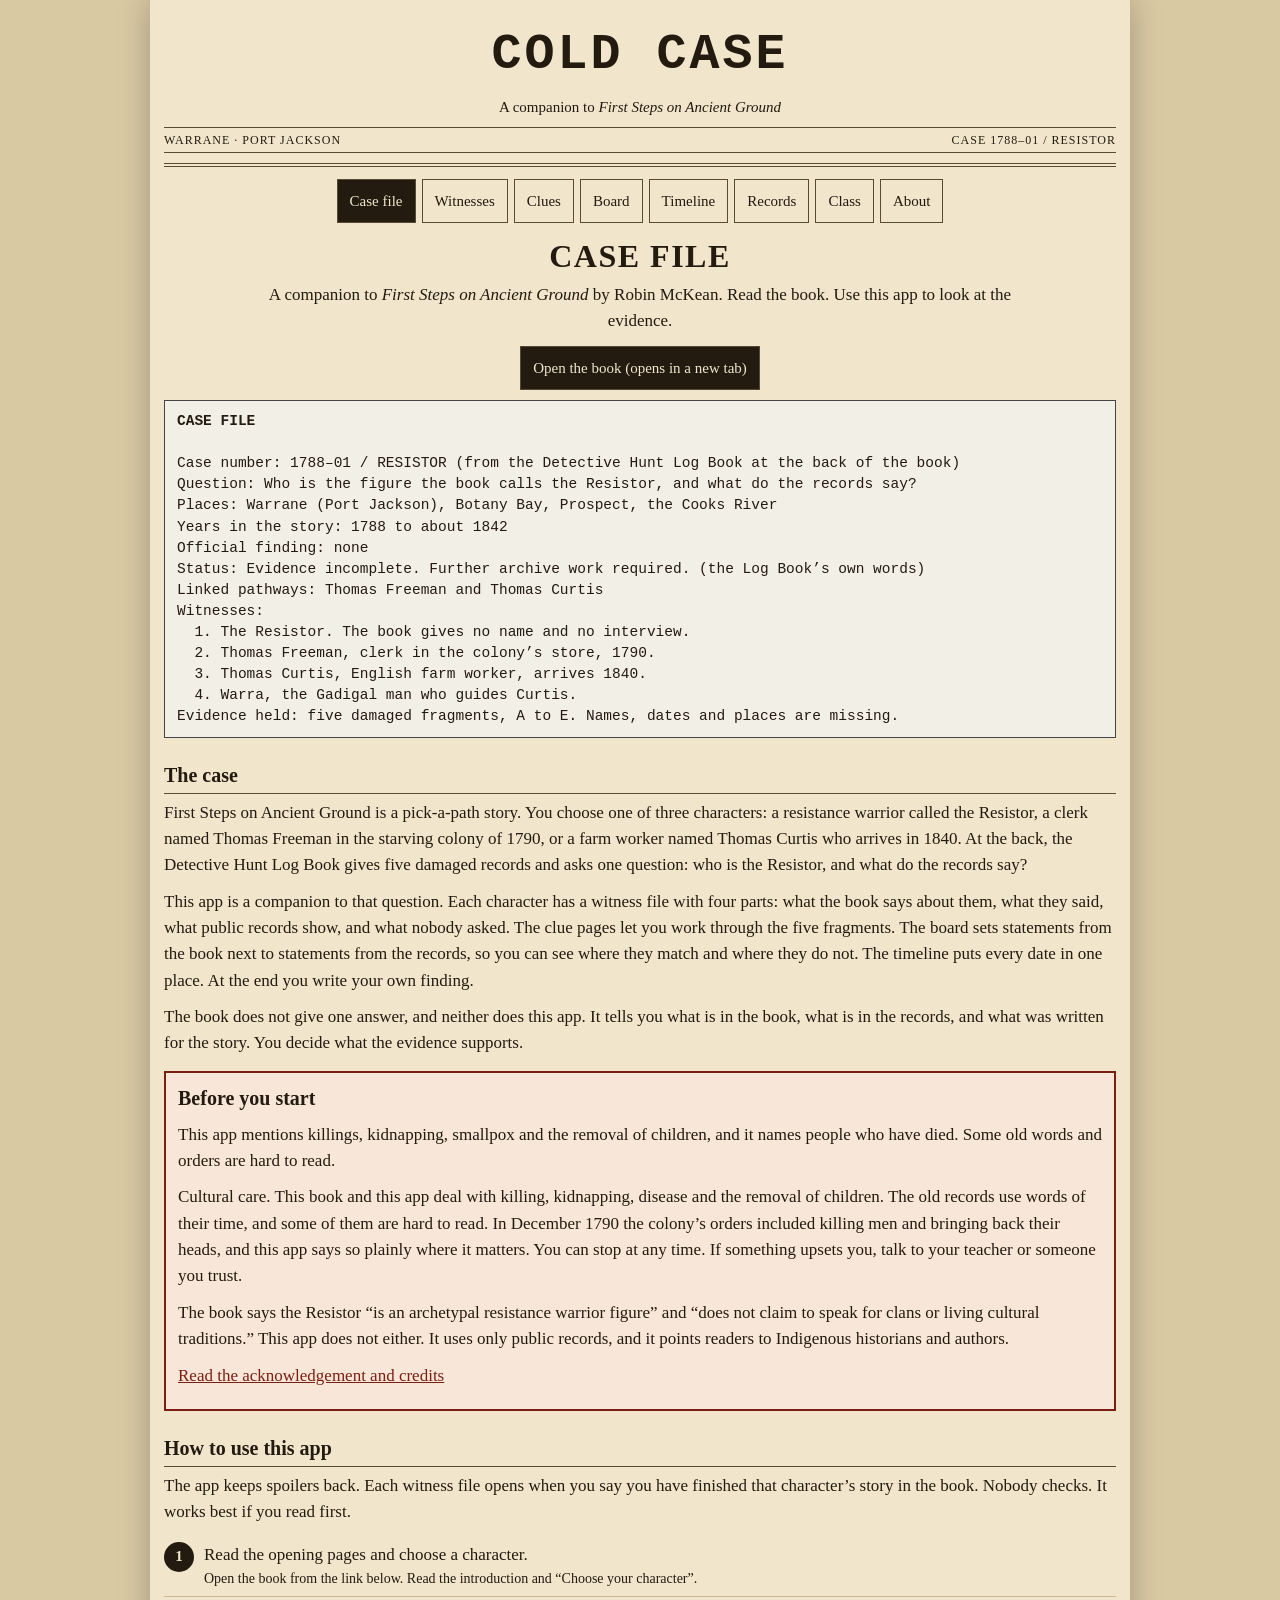
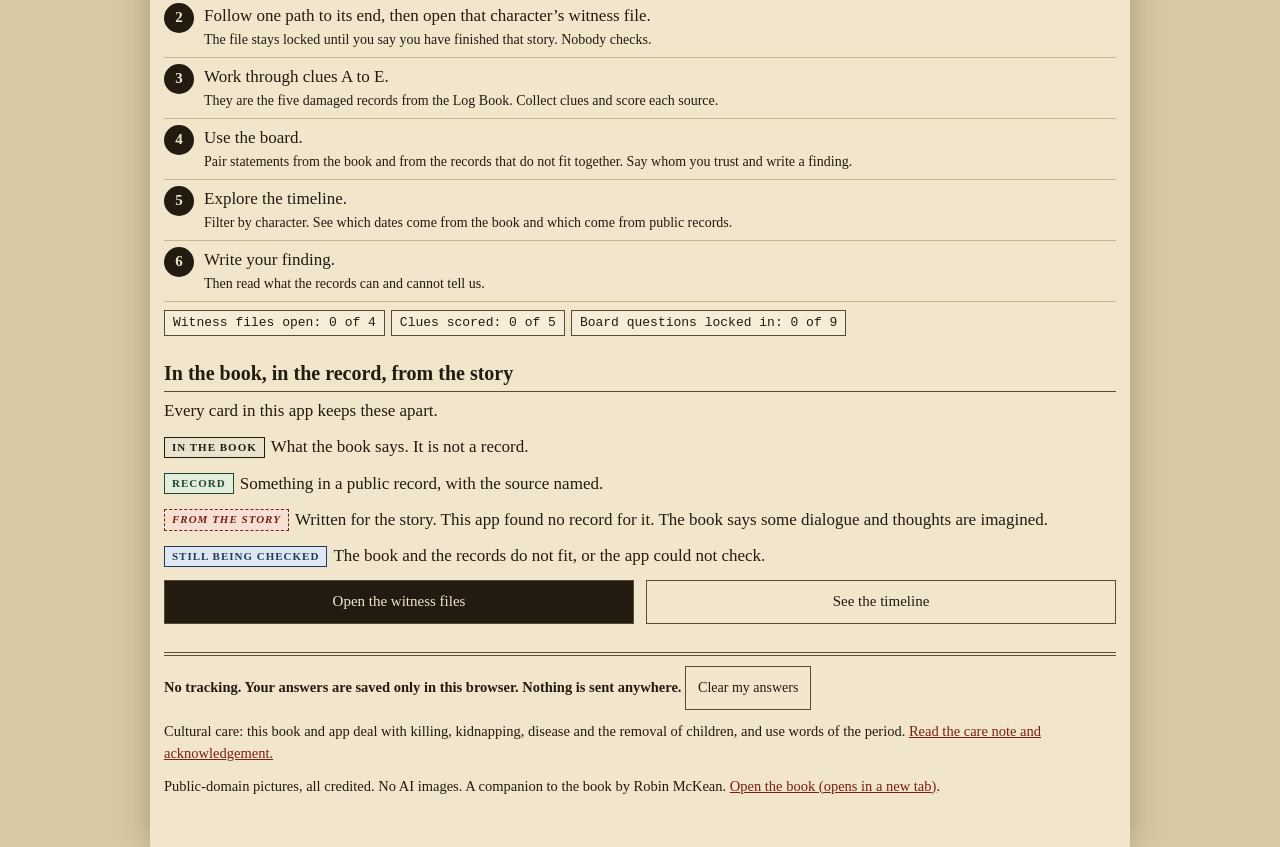
==== index.html @ 59bf0e99 "Cold Case companion app for First Steps on Ancient Ground" ====
<!doctype html>
<html lang="en-AU"><head><meta charset="utf-8">
<meta name="viewport" content="width=device-width,initial-scale=1">
<title>Cold Case · First Steps on Ancient Ground</title>
<meta name="description" content="A companion to First Steps on Ancient Ground: witness files, the Log Book clues, a board that sets the book beside public records, an interactive timeline and class questions.">
<meta name="theme-color" content="#231a10">
<link rel="icon" href="data:image/svg+xml,%3Csvg xmlns='http://www.w3.org/2000/svg' viewBox='0 0 32 32'%3E%3Crect width='32' height='32' fill='%23231a10'/%3E%3Cpath d='M6 24 L16 8 L26 24' stroke='%23f1e6cc' stroke-width='3' fill='none'/%3E%3C/svg%3E">
<link rel="stylesheet" href="styles.css">
</head><body>
<a class="skip" href="#main">Skip to the main content</a>
<div class="sheet">
<header>
 <div class="mast">Cold Case</div>
 <div class="sub">A companion to <em>First Steps on Ancient Ground</em></div>
 <div class="dateline"><span>Warrane · Port Jackson</span><span>Case 1788–01 / Resistor</span></div>
</header>
<nav id="nav" aria-label="Sections"></nav>
<main id="main" tabindex="-1"></main>
<footer id="foot"></footer>
</div>
<div id="print" aria-hidden="true"></div>
<noscript><p style="padding:16px;font-family:Georgia,serif">This app needs JavaScript. Nothing is sent anywhere.</p></noscript>
<script src="data1.js"></script>
<script src="data2.js"></script>
<script src="data3.js"></script>
<script src="app.js"></script>
</body></html>
---- styles.css ----
:root{--paper:#f1e6cc;--ink:#231a10;--rule:#5b4a33;--red:#7a1f12;--box:#f2efe6;--soft:#efe2c4;--green:#1f4a2c;--blue:#1d3b5c}
*{box-sizing:border-box}
html{-webkit-text-size-adjust:100%}
body{margin:0;background:#d9c9a3;color:var(--ink);font-family:Georgia,"Times New Roman",serif;font-size:17px;line-height:1.55}
.skip{position:absolute;left:-999px;top:0;background:var(--ink);color:var(--paper);padding:10px 14px;z-index:10}
.skip:focus{left:8px;top:8px}
.sheet{max-width:980px;margin:0 auto;background:var(--paper);padding:14px 14px 40px;min-height:100vh;box-shadow:0 0 30px rgba(0,0,0,.25)}
header{text-align:center;border-bottom:4px double var(--rule);padding-bottom:10px}
.mast{font-family:"Courier New",Courier,monospace;font-weight:bold;font-size:clamp(28px,8vw,50px);letter-spacing:3px;margin:2px 0;text-transform:uppercase}
.sub{font-size:15px}
.dateline{display:flex;justify-content:space-between;gap:8px;font-size:12px;text-transform:uppercase;letter-spacing:1px;border-top:1px solid var(--rule);border-bottom:1px solid var(--rule);padding:3px 0;margin-top:8px}
nav{display:flex;flex-wrap:wrap;gap:6px;margin:12px 0;justify-content:center}
nav a,.btn{display:inline-flex;align-items:center;justify-content:center;font:inherit;font-size:15px;padding:8px 12px;min-height:44px;background:var(--paper);color:var(--ink);border:1px solid var(--rule);cursor:pointer;text-decoration:none;text-align:center}
nav a[aria-current="page"]{background:var(--ink);color:var(--paper)}
.btn.dark{background:var(--ink);color:var(--paper)}
.btn.small{min-height:44px;font-size:14px}
.btn[disabled]{opacity:.55;cursor:not-allowed}
:focus-visible{outline:3px solid var(--red);outline-offset:2px}
main:focus{outline:none}
h1{font-size:clamp(22px,6vw,32px);letter-spacing:1.5px;text-transform:uppercase;text-align:center;margin:14px 0 6px;line-height:1.2}
h1:focus{outline:none}
h2{font-size:20px;margin:22px 0 6px;border-bottom:1px solid var(--rule);padding-bottom:2px}
h3{font-size:17px;margin:14px 0 4px}
p{margin:0 0 10px}
.lead{text-align:center;max-width:46em;margin:0 auto 12px}
.typed{font-family:"Courier New",Courier,monospace;background:var(--box);border:1.5px solid #444;padding:10px 12px;font-size:14.5px;white-space:pre-wrap;margin:10px 0;line-height:1.45;overflow-wrap:anywhere}
.typed b{display:block}
.tag{font-family:"Courier New",Courier,monospace;font-weight:bold;font-size:14px;margin:16px 0 4px;color:var(--red)}
.entry{margin:0 0 6px}
.badge{display:inline-block;font-size:11px;font-weight:bold;letter-spacing:1px;text-transform:uppercase;padding:1px 7px;margin:0 6px 2px 0;border:1.5px solid;vertical-align:middle}
.b-real{color:var(--green);border-color:var(--green);background:#e4eddc}
.b-made{color:var(--red);border:1.5px dashed var(--red);background:#f6e0d6;font-style:italic}
.b-family{color:#5a4310;border:1.5px dotted #5a4310;background:#f2e6bd}
.b-check{color:var(--blue);border-color:var(--blue);background:#dfe8f2}
.panel{border:1px solid var(--rule);padding:10px 12px;margin:12px 0;background:#f6edd8}
.panel.real{border-left:6px solid var(--green)}
.panel.made{border-left:6px dashed var(--red)}
.panel.family{border-left:6px dotted #5a4310}
.panel.check{border-left:6px solid var(--blue)}
.panel h3{margin-top:0}
.panel ul{margin:0;padding-left:20px}
.panel li{margin-bottom:6px}
.note{font-size:15px;border:1px dashed var(--rule);padding:8px 10px;margin:12px 0}
.care{border:2px solid var(--red);background:#f8e7d8;padding:10px 12px;margin:14px 0}
.care h2{margin-top:0;border:0}
.wtabs{display:flex;gap:6px;justify-content:center;flex-wrap:wrap;margin:10px 0}
.wtabs a{flex:1 1 140px}
.lockmark{font-size:12px;text-transform:uppercase;letter-spacing:1px;margin-left:6px}
.grid{display:grid;gap:12px;grid-template-columns:1fr}
@media(min-width:640px){.grid.c2{grid-template-columns:1fr 1fr}.grid.c3{grid-template-columns:1fr 1fr 1fr}.grid.c4{grid-template-columns:repeat(4,1fr)}}
.cloth{background:#5e2b1d;border:6px solid #3a1a10;padding:12px;margin:12px 0;color:#f6ead5}
.cloth h2{color:#f6ead5;border-color:#d9c9a3}
.cloth .grid{gap:10px}
.obj{display:flex;gap:12px;align-items:center;background:#f1e6cc;color:var(--ink);border:2px solid var(--ink);padding:10px;text-decoration:none;min-height:72px}
.obj svg{flex:0 0 64px;width:64px;height:64px}
.obj b{display:block;font-size:17px}
.obj span{font-size:14px}
.stage{background:#fffaf0;border:1px solid var(--rule);padding:10px 12px;margin:10px 0}
.sc{display:block;width:100%;text-align:left;font:inherit;background:#fffaf0;color:var(--ink);border:2px solid var(--rule);padding:10px 12px;margin:8px 0;cursor:pointer;min-height:44px}
.sc[aria-pressed="true"]{border-color:var(--red);background:#f6e0d6;box-shadow:inset 6px 0 0 var(--red)}
.sc[disabled]{cursor:default;opacity:1}
.sc .who{font-family:"Courier New",monospace;font-weight:bold;font-size:13px;color:var(--red);display:block;text-transform:uppercase}
.sc .t{display:block;font-size:16px}
.sc .mark{float:right;font-family:"Courier New",monospace;font-size:12px;font-weight:bold}
fieldset{border:1px solid var(--rule);margin:12px 0;padding:8px 12px;background:#f6edd8}
legend{font-weight:bold;padding:0 6px}
label{display:block;font-size:15px;margin:8px 0 2px}
input[type=text],textarea{width:100%;font:inherit;font-size:16px;padding:8px;border:1px solid var(--rule);background:#fffaf0;color:var(--ink)}
textarea{min-height:100px}
.opts{display:flex;flex-wrap:wrap;gap:4px 16px}
.opts label{display:inline-flex;align-items:center;gap:8px;margin:0;min-height:44px}
input[type=radio],input[type=checkbox]{width:22px;height:22px;accent-color:var(--red);flex:0 0 22px}
.locked-note{font-family:"Courier New",monospace;font-size:14px;background:#dfe8d6;border:1.5px solid var(--green);padding:6px 10px;margin:8px 0}
.reveal{border:2px solid var(--ink);background:#fffaf0;padding:10px 14px;margin:14px 0}
.reveal h2{margin-top:0}
.reveal p{font-style:normal}
.lockwall{border:2px dashed var(--rule);background:#e8dcc0;padding:14px;margin:14px 0;text-align:center}
.status{display:flex;gap:6px;flex-wrap:wrap;margin:6px 0 12px}
.status span{font-family:"Courier New",monospace;font-size:13px;border:1px solid var(--rule);padding:2px 8px;background:#f6edd8}
.status span.done{background:var(--ink);color:var(--paper)}
.steps{counter-reset:s;list-style:none;padding:0;margin:8px 0}
.steps li{counter-increment:s;padding:6px 0 6px 40px;position:relative;border-bottom:1px solid #c9b88f}
.steps li::before{content:counter(s);position:absolute;left:0;top:6px;width:30px;height:30px;border-radius:50%;background:var(--ink);color:var(--paper);display:flex;align-items:center;justify-content:center;font-weight:bold;font-size:15px}
.steps small{display:block;font-size:14px}
table.tl{border-collapse:collapse;width:100%;font-size:15px}
table.tl th,table.tl td{border:1px solid var(--rule);padding:6px 8px;vertical-align:top;text-align:left}
table.tl th{background:var(--soft);white-space:nowrap}
.factlist{display:grid;grid-template-columns:1fr;gap:0;margin:8px 0}
.factlist div{padding:6px 0;border-bottom:1px solid #c9b88f}
.factlist b{display:block;font-size:13px;text-transform:uppercase;letter-spacing:1px;color:var(--red)}
@media(min-width:640px){.factlist{grid-template-columns:200px 1fr}.factlist div{padding:6px 8px}.factlist div:nth-child(odd){font-weight:bold}.factlist b{display:none}}
figure{margin:12px 0;padding:0}
figure img{max-width:100%;height:auto;border:1px solid var(--rule);display:block;margin:0 auto}
figcaption{font-size:14px;margin-top:4px}
figcaption .credit{font-size:12.5px;color:#4a3d2a;display:block;margin-top:2px}
.mapwrap{border:1px solid var(--rule);background:#cfe0e6;margin:10px 0;overflow-x:auto}
.mapwrap svg{display:block;width:100%;min-width:720px;height:auto}
.mapwrap .land{fill:#efe5c6;stroke:#7a6a45;stroke-width:.6}
.mapwrap text{font-family:Georgia,serif;fill:#231a10;paint-order:stroke;stroke:#f1e6cc;stroke-width:3px;stroke-linejoin:round}
.mapwrap .mk{fill:var(--red);stroke:#fff;stroke-width:2}
.mapwrap a:focus-visible .mk,.mapwrap a:hover .mk{fill:#000}
.mapwrap a:focus-visible{outline:none}
.mapwrap a:focus-visible circle.ring{stroke:#000;stroke-width:3}
.mapwrap .arc{fill:none;stroke-width:3;stroke-dasharray:9 7}
.chk{display:flex;gap:16px;flex-wrap:wrap}
.placelist{list-style:none;margin:0;padding:0}
.placelist li{border-bottom:1px solid #c9b88f;padding:8px 0}
details{border:1px solid var(--rule);background:#f6edd8;margin:8px 0}
details>summary{cursor:pointer;padding:10px 12px;font-weight:bold;min-height:44px;list-style:revert}
details>div{padding:2px 12px 10px}
ol.q{padding-left:22px}ol.q li{margin-bottom:10px}
.wc{font-size:14px;font-family:"Courier New",monospace}
footer{margin-top:28px;border-top:4px double var(--rule);padding-top:10px;font-size:14.5px}
a{color:var(--red)}
.pager{display:flex;gap:8px;justify-content:space-between;flex-wrap:wrap;margin-top:20px}
.pager .btn{flex:1 1 150px}
[hidden]{display:none!important}
#print{display:none}
@media(prefers-reduced-motion:reduce){*{scroll-behavior:auto!important;transition:none!important;animation:none!important}}
@media print{
 body{background:#fff;color:#000;font-size:11pt}
 .sheet,.skip{display:none!important}
 #print{display:block}
 #print h1{font-family:"Courier New",monospace;font-size:16pt;text-align:left;margin:0 0 6px;text-transform:none}
 #print h4{margin:10px 0 2px;font-size:11pt}
 #print p{margin:0 0 4px}
 @page{margin:14mm}
}
/* First Steps additions */
.b-book{color:var(--ink);border-color:var(--ink);background:#e9e2cf}
.panel.book{border-left:6px solid var(--ink)}
.cta{display:flex;gap:8px;flex-wrap:wrap;justify-content:center;margin:10px 0}
.srcs{font-size:14px;margin:2px 0 10px}
.srcs a{display:inline-block;margin-right:10px}
.rec{border-bottom:1px solid #c9b88f;padding:8px 0}
.rec:last-child{border-bottom:0}
.filters{border:1px solid var(--rule);background:#f6edd8;padding:8px 12px;margin:10px 0}
.filters fieldset{border:0;margin:6px 0;padding:0;background:none}
.filters legend{padding:0;font-size:15px}
.filters select,.filters input[type=search]{font:inherit;font-size:16px;padding:8px;border:1px solid var(--rule);background:#fffaf0;color:var(--ink);min-height:44px;max-width:100%}
.filters input[type=search]{width:100%}
.tlstrip{border:1px solid var(--rule);background:#efe2c4;margin:10px 0;overflow-x:auto}
.tlstrip svg{display:block;width:100%;min-width:640px;height:auto}
.tlstrip text{font-family:Georgia,serif;font-size:11px;fill:#231a10}
.tlstrip .r{fill:#7a1f12}.tlstrip .f{fill:#1d3b5c}.tlstrip .c{fill:#1f4a2c}.tlstrip .w{fill:#5a4310}
.tlstrip .dot{cursor:pointer}
.legend{display:flex;gap:12px;flex-wrap:wrap;font-size:13px;margin:4px 0 10px}
.legend span::before{content:"";display:inline-block;width:11px;height:11px;border-radius:50%;margin-right:5px;vertical-align:-1px}
.legend .r::before{background:#7a1f12}.legend .f::before{background:#1d3b5c}.legend .c::before{background:#1f4a2c}.legend .w::before{background:#5a4310}
.yr{font-family:"Courier New",monospace;font-size:22px;margin:22px 0 4px;border-bottom:2px solid var(--ink);padding-bottom:2px}
.ev{border:1px solid var(--rule);background:#fffaf0;padding:10px 12px;margin:8px 0;scroll-margin-top:10px}
.ev:focus{outline:3px solid var(--red)}
.ev h3{margin:2px 0 4px;font-size:17px}
.ev .dt{font-family:"Courier New",monospace;font-weight:bold;font-size:14px;color:var(--red)}
.ev .tags{font-size:12.5px;margin:2px 0 6px}
.ev .tags span{display:inline-block;border:1px solid var(--rule);padding:0 6px;margin:0 4px 2px 0;background:#f6edd8}
.ev.story{border-style:dashed;border-color:var(--red)}
.kind{font-family:"Courier New",monospace;font-size:12px;text-transform:uppercase;letter-spacing:1px;margin:10px 0 2px;color:var(--red)}
.cluelist{list-style:none;margin:0;padding:0}
.cluelist li{margin:0}
.cluelist label{display:flex;gap:10px;align-items:flex-start;margin:0;padding:8px 6px;min-height:44px;border-bottom:1px solid #c9b88f;font-size:16px}
.cluelist input{margin-top:2px}
.scale{display:flex;gap:6px;flex-wrap:wrap}
.scale label{display:inline-flex;align-items:center;gap:6px;border:1px solid var(--rule);padding:4px 10px;min-height:44px;margin:0;background:#fffaf0}
.itemgrid{display:grid;gap:8px;grid-template-columns:1fr}
@media(min-width:640px){.itemgrid{grid-template-columns:1fr 1fr}}
.itemcard{display:block;border:2px solid var(--ink);background:#fffaf0;padding:10px 12px;text-decoration:none;color:var(--ink)}
.itemcard b{display:block}
.itemcard span{font-size:14px}
.cluebox{border:1px solid var(--rule);background:#fffaf0;padding:8px 12px;margin:10px 0}
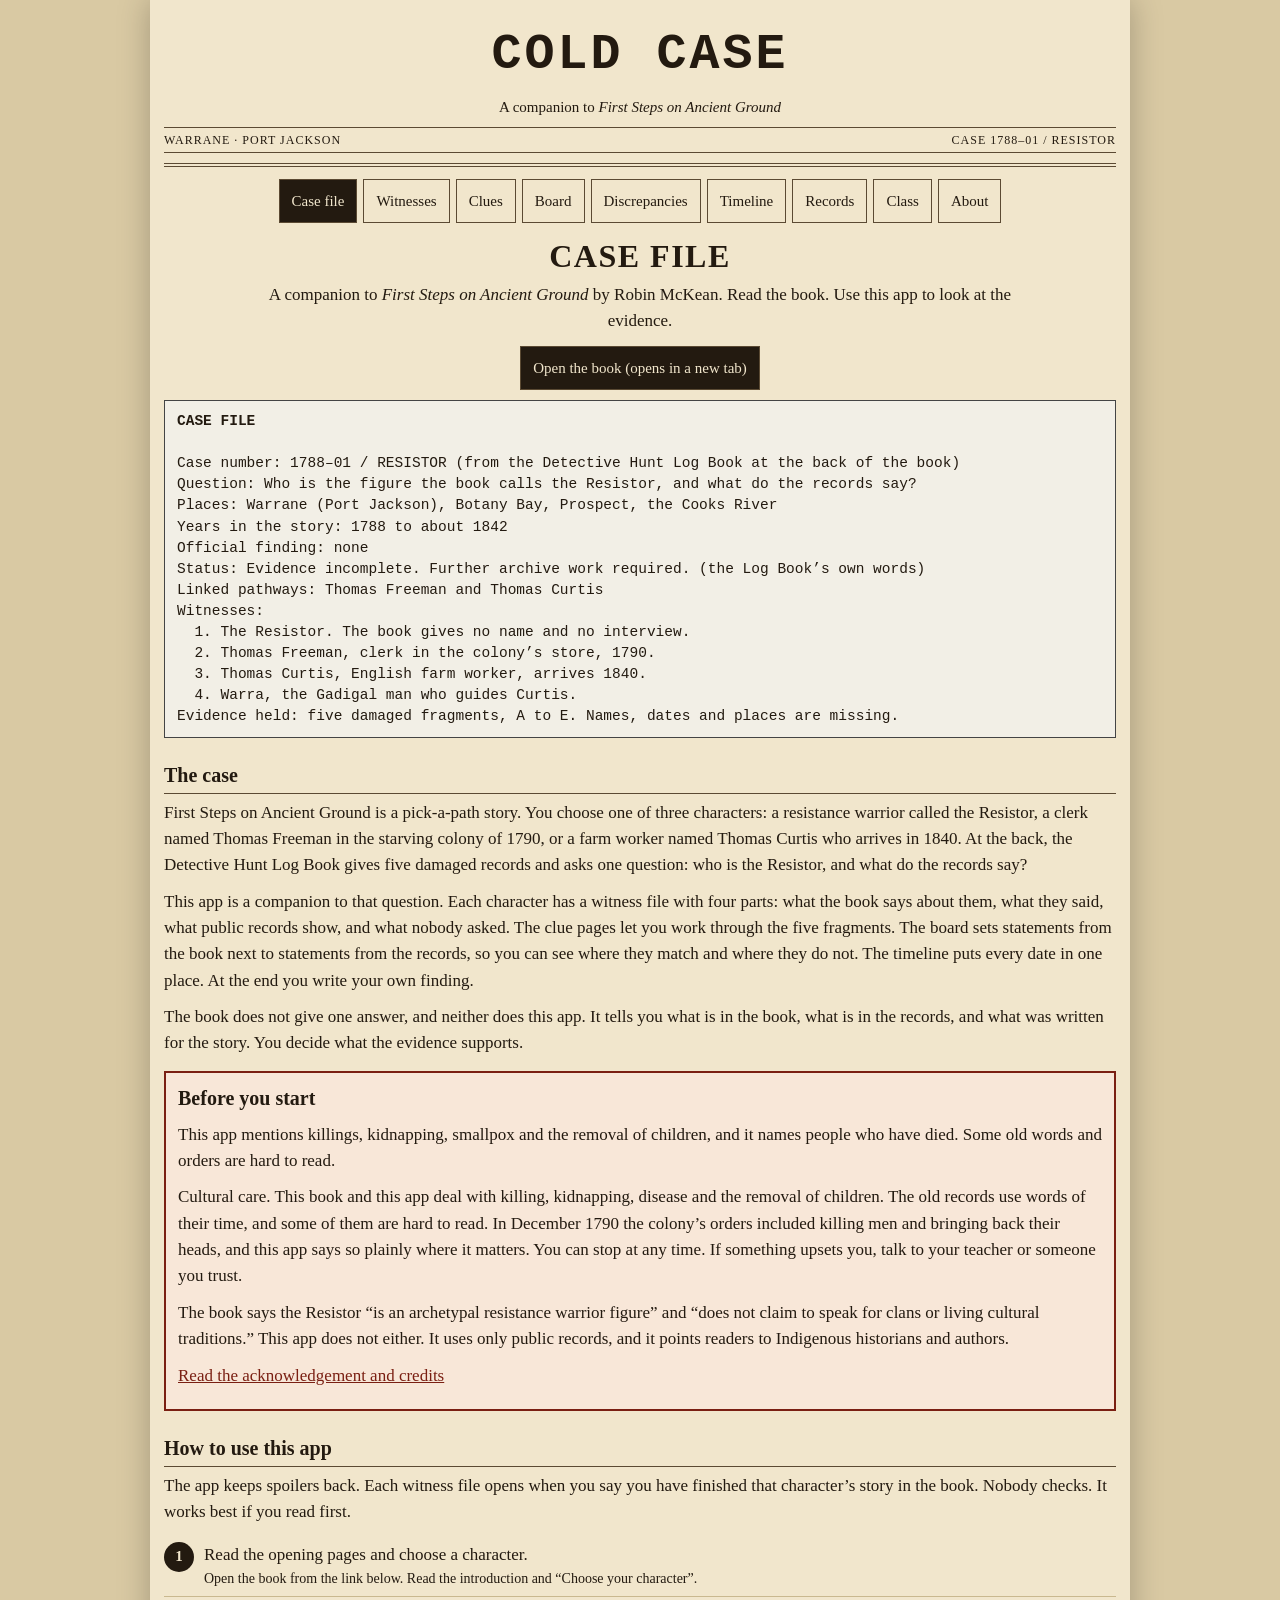
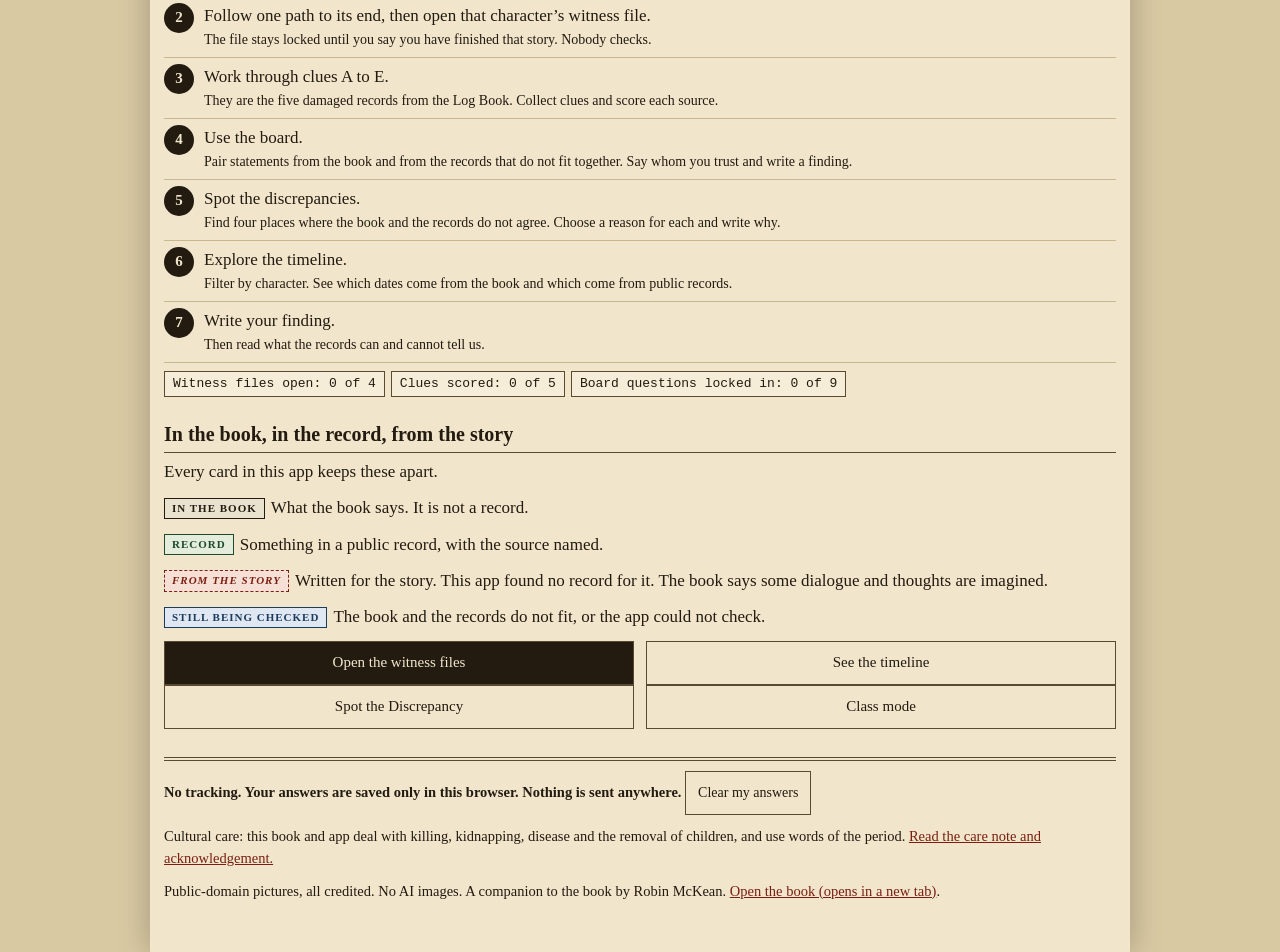
==== commit a3a45851: "Add Spot the Discrepancy activity: four book-vs-record cases, reason picker, teacher note, nav and C" ====
--- a/index.html
+++ b/index.html
@@ -23,5 +23,6 @@
 <script src="data1.js"></script>
 <script src="data2.js"></script>
 <script src="data3.js"></script>
+<script src="data4.js"></script>
 <script src="app.js"></script>
 </body></html>
--- a/styles.css
+++ b/styles.css
@@ -168,3 +168,11 @@
 .itemcard b{display:block}
 .itemcard span{font-size:14px}
 .cluebox{border:1px solid var(--rule);background:#fffaf0;padding:8px 12px;margin:10px 0}
+/* Spot the Discrepancy */
+.sbs{display:grid;gap:10px;grid-template-columns:1fr}
+@media(min-width:700px){.sbs{grid-template-columns:1fr 1fr}}
+.sbs .panel{margin:6px 0}
+.sbs blockquote{margin:0 0 8px;padding:0 0 0 10px;border-left:3px solid #c9b88f}
+.sbs .quoteline{margin:0 0 8px}
+.spotstate{font-size:14px}
+.casecard{display:flex;justify-content:space-between;gap:8px;text-align:left;width:100%}
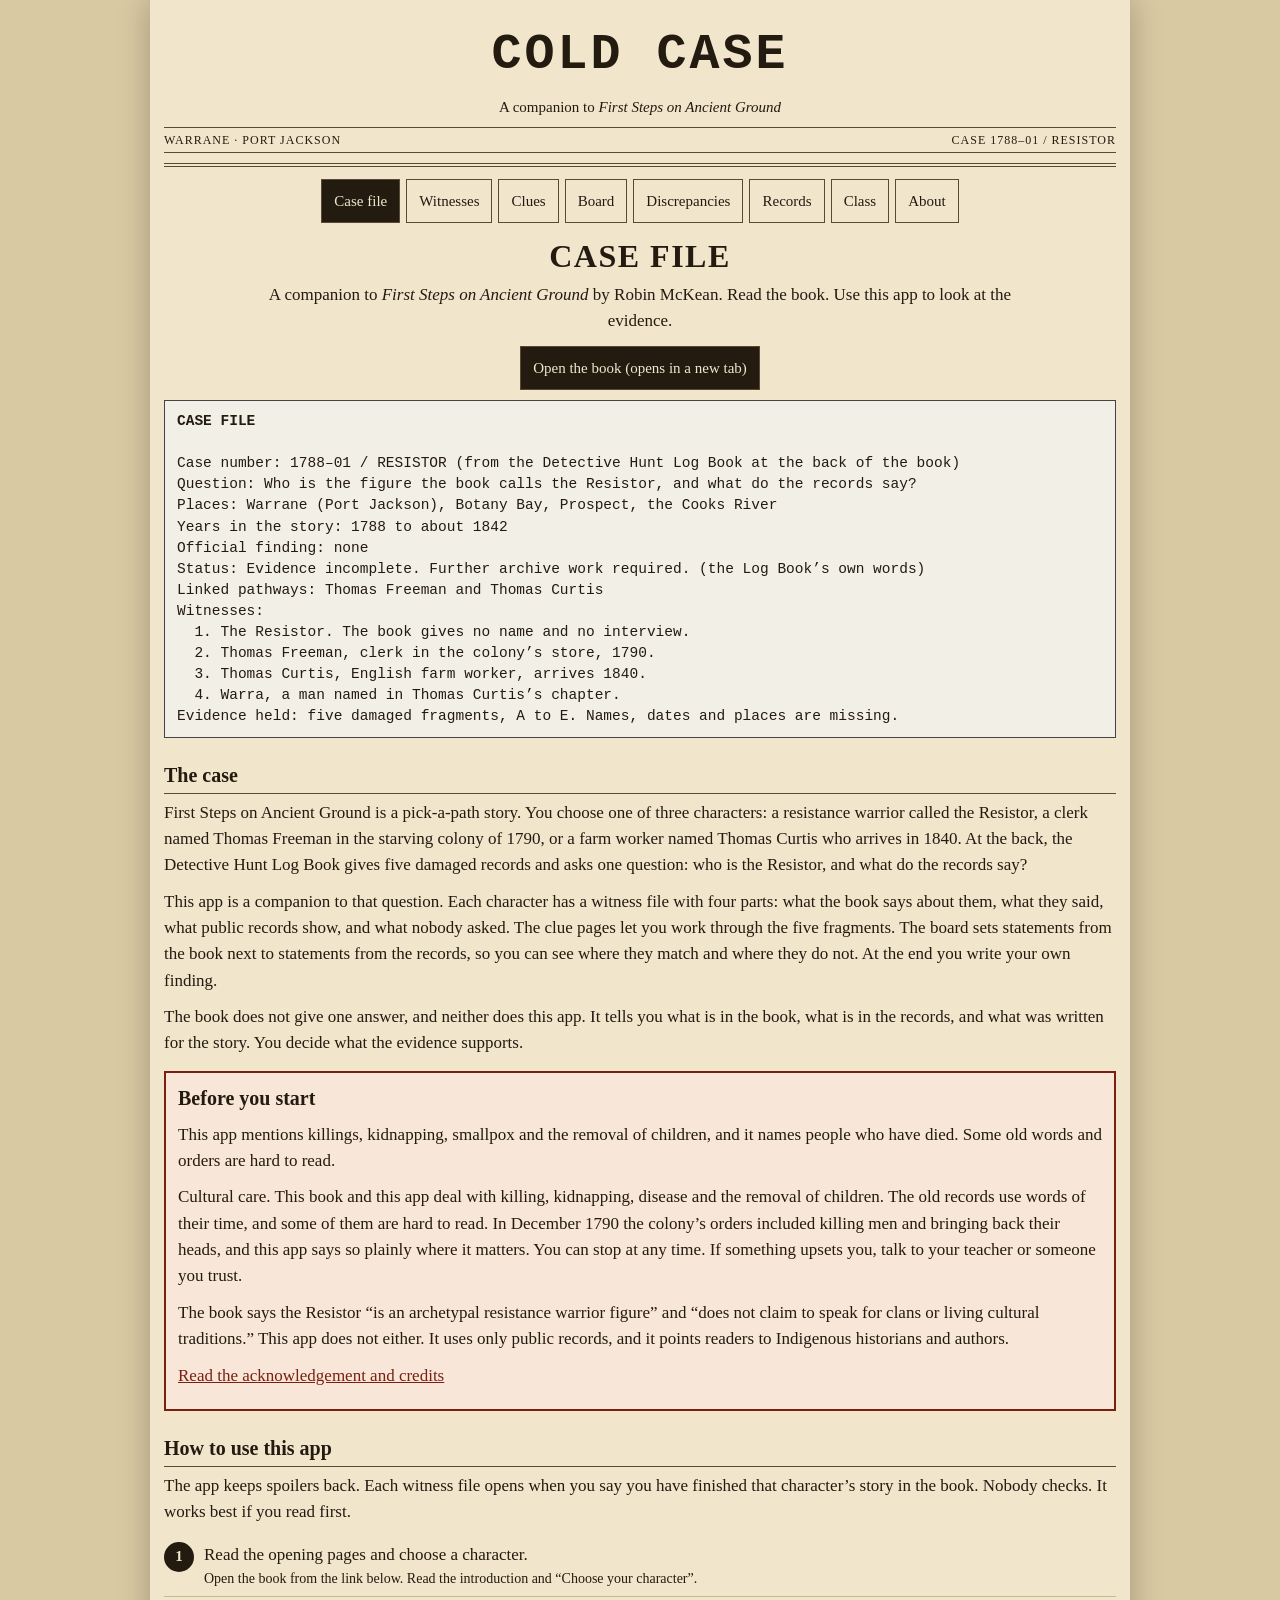
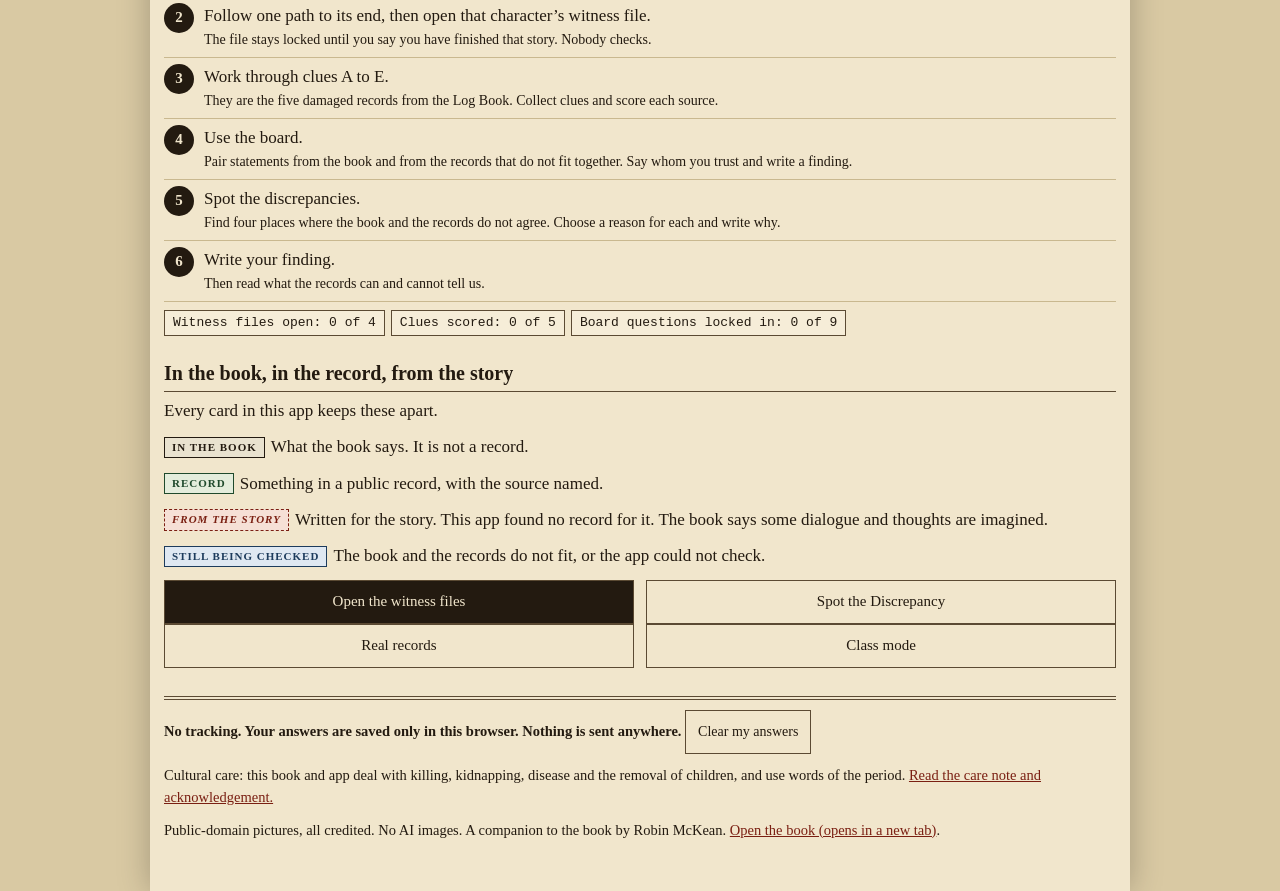
==== commit e22b41d3: "Delete timeline; redact spoilers (path ends, Resistor identity and fate) behind a closed teacher box" ====
--- a/index.html
+++ b/index.html
@@ -2,7 +2,7 @@
 <html lang="en-AU"><head><meta charset="utf-8">
 <meta name="viewport" content="width=device-width,initial-scale=1">
 <title>Cold Case · First Steps on Ancient Ground</title>
-<meta name="description" content="A companion to First Steps on Ancient Ground: witness files, the Log Book clues, a board that sets the book beside public records, an interactive timeline and class questions.">
+<meta name="description" content="A companion to First Steps on Ancient Ground: witness files, the Log Book clues, a board that sets the book beside public records, a Spot the Discrepancy activity and class questions.">
 <meta name="theme-color" content="#231a10">
 <link rel="icon" href="data:image/svg+xml,%3Csvg xmlns='http://www.w3.org/2000/svg' viewBox='0 0 32 32'%3E%3Crect width='32' height='32' fill='%23231a10'/%3E%3Cpath d='M6 24 L16 8 L26 24' stroke='%23f1e6cc' stroke-width='3' fill='none'/%3E%3C/svg%3E">
 <link rel="stylesheet" href="styles.css">
--- a/styles.css
+++ b/styles.css
@@ -82,9 +82,6 @@
 .steps li{counter-increment:s;padding:6px 0 6px 40px;position:relative;border-bottom:1px solid #c9b88f}
 .steps li::before{content:counter(s);position:absolute;left:0;top:6px;width:30px;height:30px;border-radius:50%;background:var(--ink);color:var(--paper);display:flex;align-items:center;justify-content:center;font-weight:bold;font-size:15px}
 .steps small{display:block;font-size:14px}
-table.tl{border-collapse:collapse;width:100%;font-size:15px}
-table.tl th,table.tl td{border:1px solid var(--rule);padding:6px 8px;vertical-align:top;text-align:left}
-table.tl th{background:var(--soft);white-space:nowrap}
 .factlist{display:grid;grid-template-columns:1fr;gap:0;margin:8px 0}
 .factlist div{padding:6px 0;border-bottom:1px solid #c9b88f}
 .factlist b{display:block;font-size:13px;text-transform:uppercase;letter-spacing:1px;color:var(--red)}
@@ -134,27 +131,7 @@
 .srcs a{display:inline-block;margin-right:10px}
 .rec{border-bottom:1px solid #c9b88f;padding:8px 0}
 .rec:last-child{border-bottom:0}
-.filters{border:1px solid var(--rule);background:#f6edd8;padding:8px 12px;margin:10px 0}
-.filters fieldset{border:0;margin:6px 0;padding:0;background:none}
-.filters legend{padding:0;font-size:15px}
-.filters select,.filters input[type=search]{font:inherit;font-size:16px;padding:8px;border:1px solid var(--rule);background:#fffaf0;color:var(--ink);min-height:44px;max-width:100%}
-.filters input[type=search]{width:100%}
-.tlstrip{border:1px solid var(--rule);background:#efe2c4;margin:10px 0;overflow-x:auto}
-.tlstrip svg{display:block;width:100%;min-width:640px;height:auto}
-.tlstrip text{font-family:Georgia,serif;font-size:11px;fill:#231a10}
-.tlstrip .r{fill:#7a1f12}.tlstrip .f{fill:#1d3b5c}.tlstrip .c{fill:#1f4a2c}.tlstrip .w{fill:#5a4310}
-.tlstrip .dot{cursor:pointer}
-.legend{display:flex;gap:12px;flex-wrap:wrap;font-size:13px;margin:4px 0 10px}
-.legend span::before{content:"";display:inline-block;width:11px;height:11px;border-radius:50%;margin-right:5px;vertical-align:-1px}
-.legend .r::before{background:#7a1f12}.legend .f::before{background:#1d3b5c}.legend .c::before{background:#1f4a2c}.legend .w::before{background:#5a4310}
-.yr{font-family:"Courier New",monospace;font-size:22px;margin:22px 0 4px;border-bottom:2px solid var(--ink);padding-bottom:2px}
-.ev{border:1px solid var(--rule);background:#fffaf0;padding:10px 12px;margin:8px 0;scroll-margin-top:10px}
-.ev:focus{outline:3px solid var(--red)}
-.ev h3{margin:2px 0 4px;font-size:17px}
-.ev .dt{font-family:"Courier New",monospace;font-weight:bold;font-size:14px;color:var(--red)}
-.ev .tags{font-size:12.5px;margin:2px 0 6px}
-.ev .tags span{display:inline-block;border:1px solid var(--rule);padding:0 6px;margin:0 4px 2px 0;background:#f6edd8}
-.ev.story{border-style:dashed;border-color:var(--red)}
+
 .kind{font-family:"Courier New",monospace;font-size:12px;text-transform:uppercase;letter-spacing:1px;margin:10px 0 2px;color:var(--red)}
 .cluelist{list-style:none;margin:0;padding:0}
 .cluelist li{margin:0}
@@ -176,3 +153,7 @@
 .sbs .quoteline{margin:0 0 8px}
 .spotstate{font-size:14px}
 .casecard{display:flex;justify-content:space-between;gap:8px;text-align:left;width:100%}
+
+.spoiler{border:2px dashed var(--red);background:#fbeee8;margin:18px 0;padding:6px 12px}
+.spoiler summary{font-weight:bold;cursor:pointer;padding:10px 0}
+.spoiler h3{margin:14px 0 4px;font-size:17px}
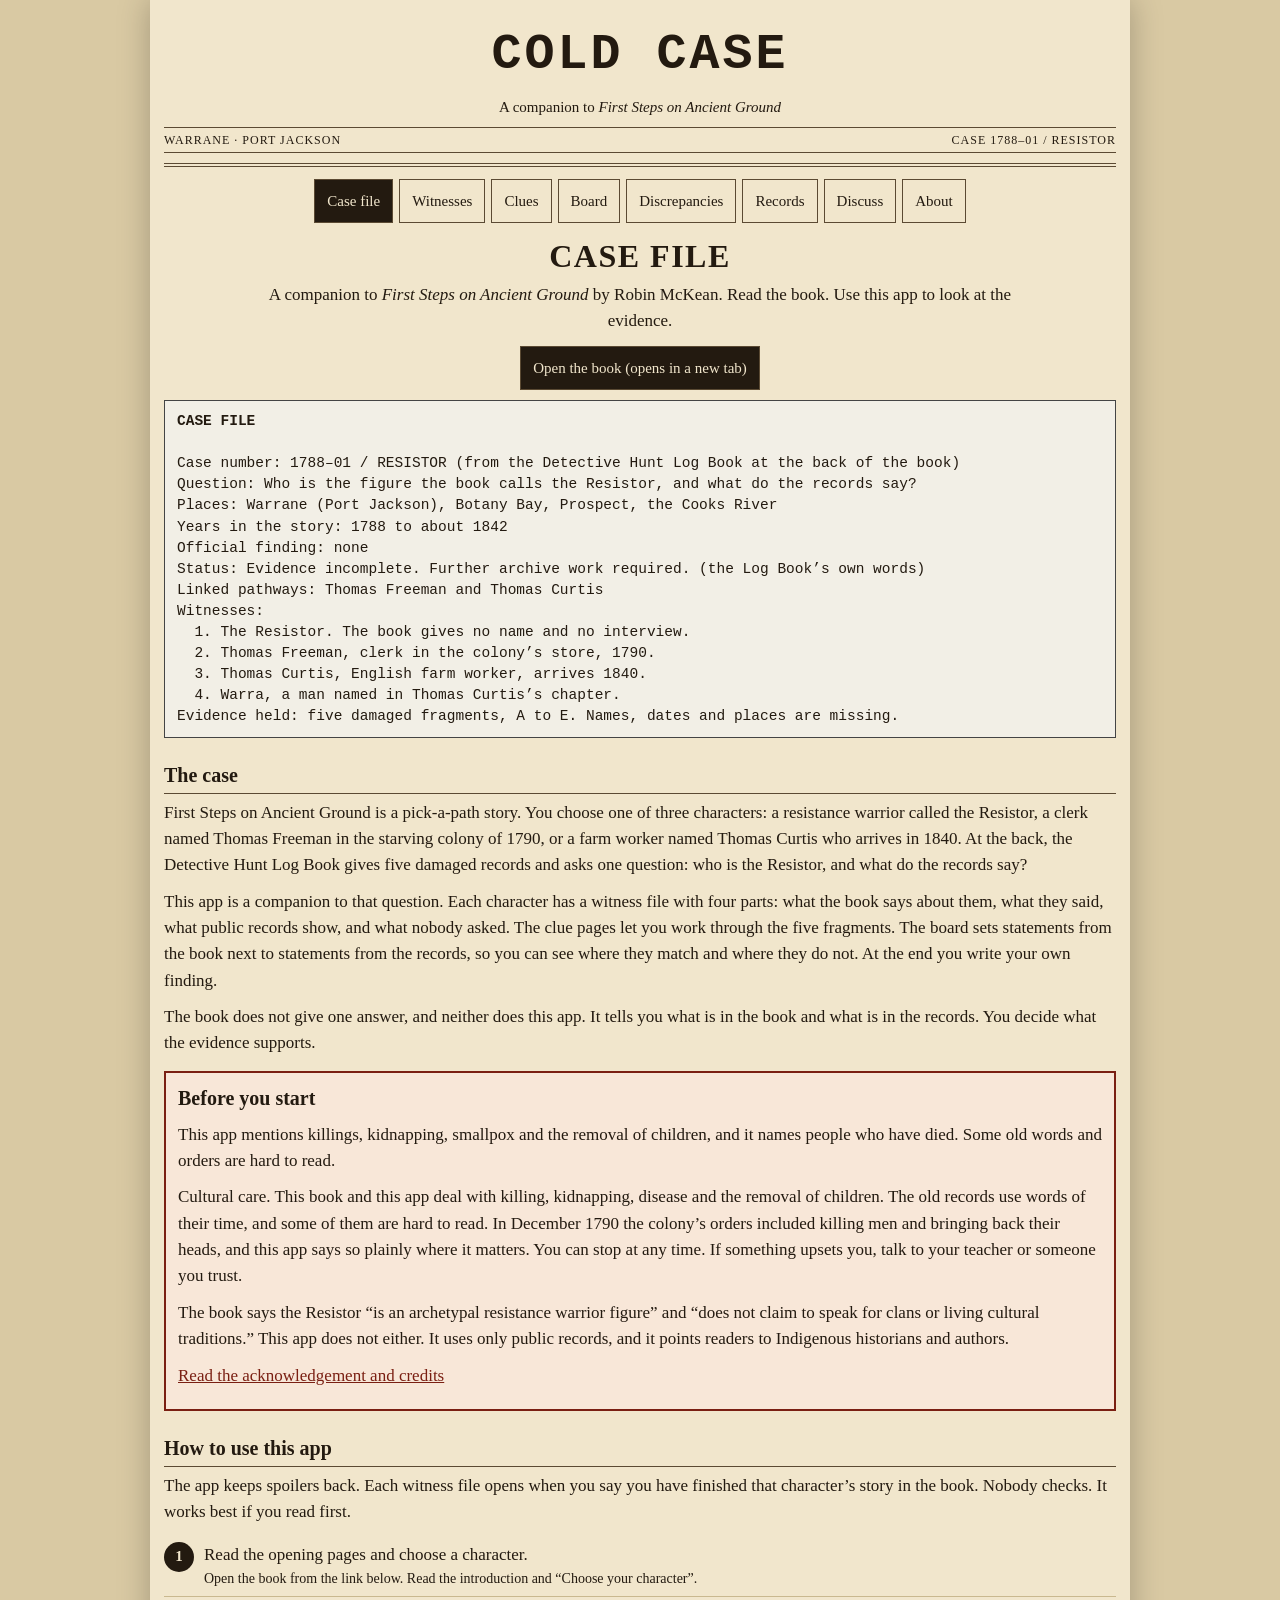
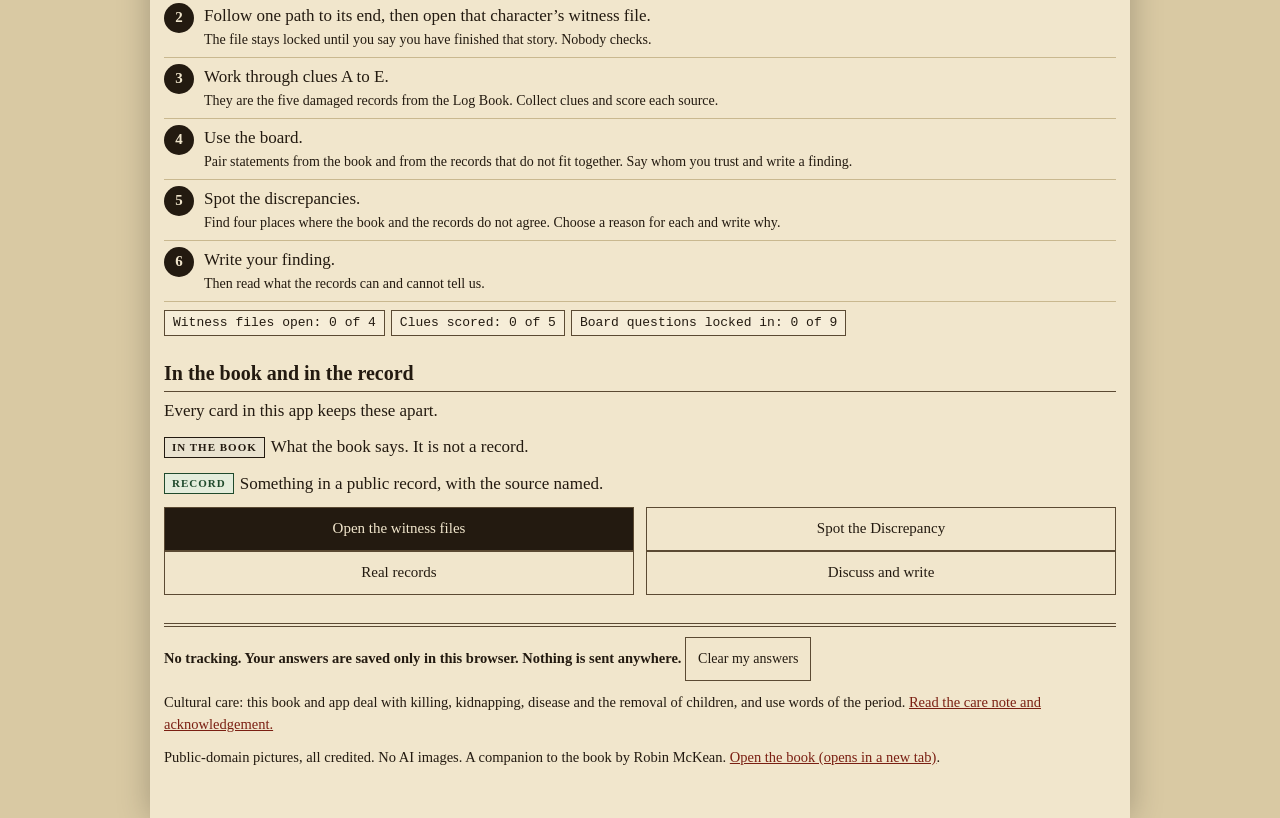
==== commit 09458796: "Split into student and teacher versions built from src/ (node build.js); no answers or spoilers in s" ====
--- a/index.html
+++ b/index.html
@@ -10,6 +10,7 @@
 <a class="skip" href="#main">Skip to the main content</a>
 <div class="sheet">
 <header>
+
  <div class="mast">Cold Case</div>
  <div class="sub">A companion to <em>First Steps on Ancient Ground</em></div>
  <div class="dateline"><span>Warrane · Port Jackson</span><span>Case 1788–01 / Resistor</span></div>
@@ -20,9 +21,6 @@
 </div>
 <div id="print" aria-hidden="true"></div>
 <noscript><p style="padding:16px;font-family:Georgia,serif">This app needs JavaScript. Nothing is sent anywhere.</p></noscript>
-<script src="data1.js"></script>
-<script src="data2.js"></script>
-<script src="data3.js"></script>
-<script src="data4.js"></script>
+<script src="data.js"></script>
 <script src="app.js"></script>
 </body></html>
--- a/styles.css
+++ b/styles.css
@@ -154,6 +154,7 @@
 .spotstate{font-size:14px}
 .casecard{display:flex;justify-content:space-between;gap:8px;text-align:left;width:100%}
 
-.spoiler{border:2px dashed var(--red);background:#fbeee8;margin:18px 0;padding:6px 12px}
-.spoiler summary{font-weight:bold;cursor:pointer;padding:10px 0}
-.spoiler h3{margin:14px 0 4px;font-size:17px}
+.answers{border:2px dashed var(--red);background:#fbeee8;margin:18px 0;padding:6px 12px}
+.answers summary{font-weight:bold;cursor:pointer;padding:10px 0}
+.answers h3{margin:14px 0 4px;font-size:17px}
+.tbanner{background:#231a10;color:#f1e6cc;margin:0;padding:8px 12px;font-size:14px}.tbanner a{color:#f1e6cc}
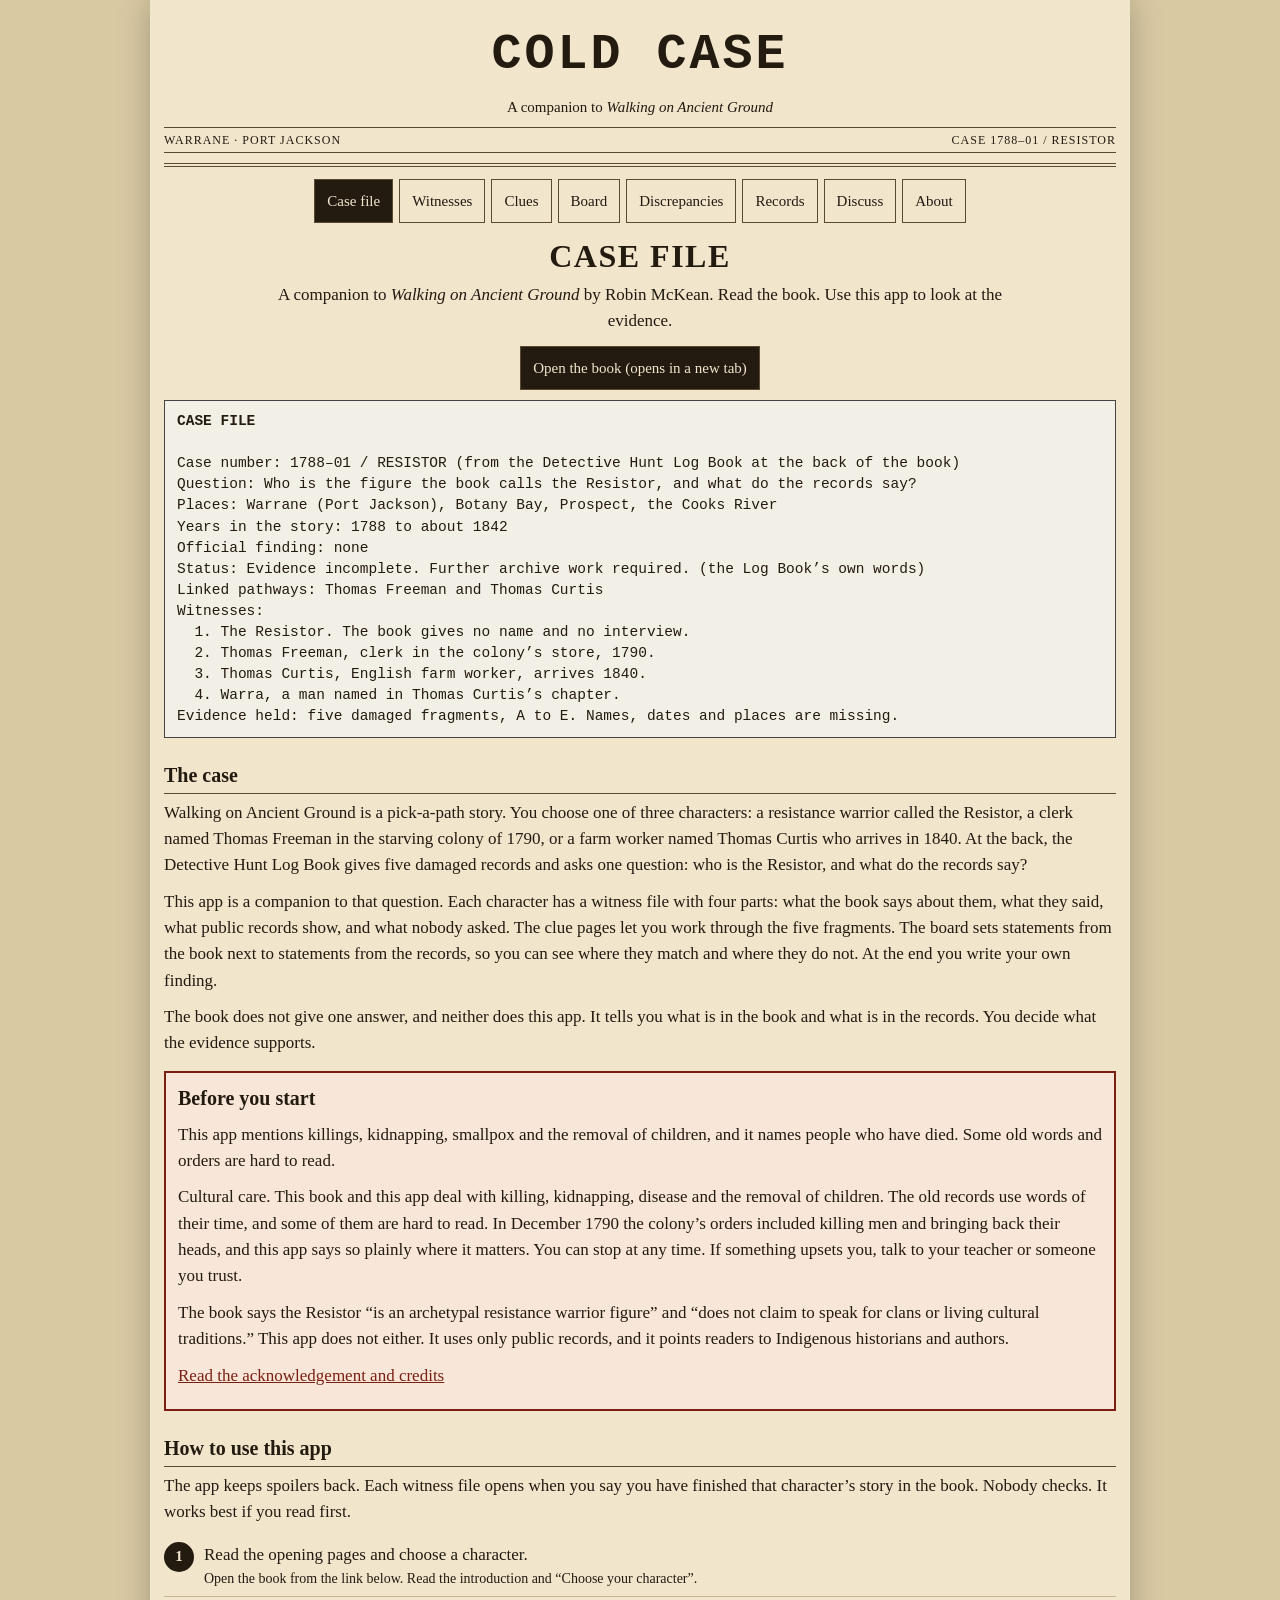
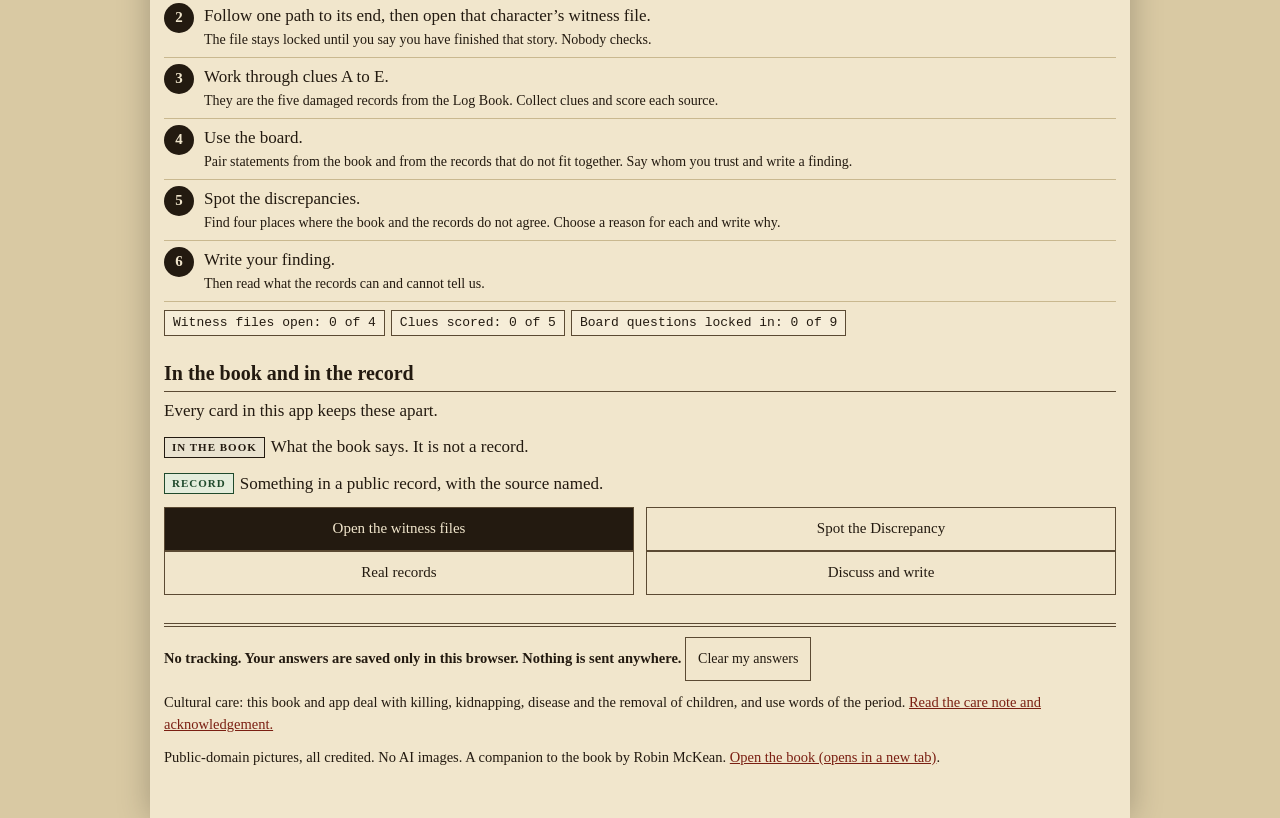
==== commit d97908ed: "Rename book to Walking on Ancient Ground (student and teacher builds, README)" ====
--- a/index.html
+++ b/index.html
@@ -1,8 +1,8 @@
 <!doctype html>
 <html lang="en-AU"><head><meta charset="utf-8">
 <meta name="viewport" content="width=device-width,initial-scale=1">
-<title>Cold Case · First Steps on Ancient Ground</title>
-<meta name="description" content="A companion to First Steps on Ancient Ground: witness files, the Log Book clues, a board that sets the book beside public records, a Spot the Discrepancy activity and class questions.">
+<title>Cold Case · Walking on Ancient Ground</title>
+<meta name="description" content="A companion to Walking on Ancient Ground: witness files, the Log Book clues, a board that sets the book beside public records, a Spot the Discrepancy activity and class questions.">
 <meta name="theme-color" content="#231a10">
 <link rel="icon" href="data:image/svg+xml,%3Csvg xmlns='http://www.w3.org/2000/svg' viewBox='0 0 32 32'%3E%3Crect width='32' height='32' fill='%23231a10'/%3E%3Cpath d='M6 24 L16 8 L26 24' stroke='%23f1e6cc' stroke-width='3' fill='none'/%3E%3C/svg%3E">
 <link rel="stylesheet" href="styles.css">
@@ -12,7 +12,7 @@
 <header>
 
  <div class="mast">Cold Case</div>
- <div class="sub">A companion to <em>First Steps on Ancient Ground</em></div>
+ <div class="sub">A companion to <em>Walking on Ancient Ground</em></div>
  <div class="dateline"><span>Warrane · Port Jackson</span><span>Case 1788–01 / Resistor</span></div>
 </header>
 <nav id="nav" aria-label="Sections"></nav>
--- a/styles.css
+++ b/styles.css
@@ -123,7 +123,7 @@
  #print p{margin:0 0 4px}
  @page{margin:14mm}
 }
-/* First Steps additions */
+/* Walking on Ancient Ground additions */
 .b-book{color:var(--ink);border-color:var(--ink);background:#e9e2cf}
 .panel.book{border-left:6px solid var(--ink)}
 .cta{display:flex;gap:8px;flex-wrap:wrap;justify-content:center;margin:10px 0}
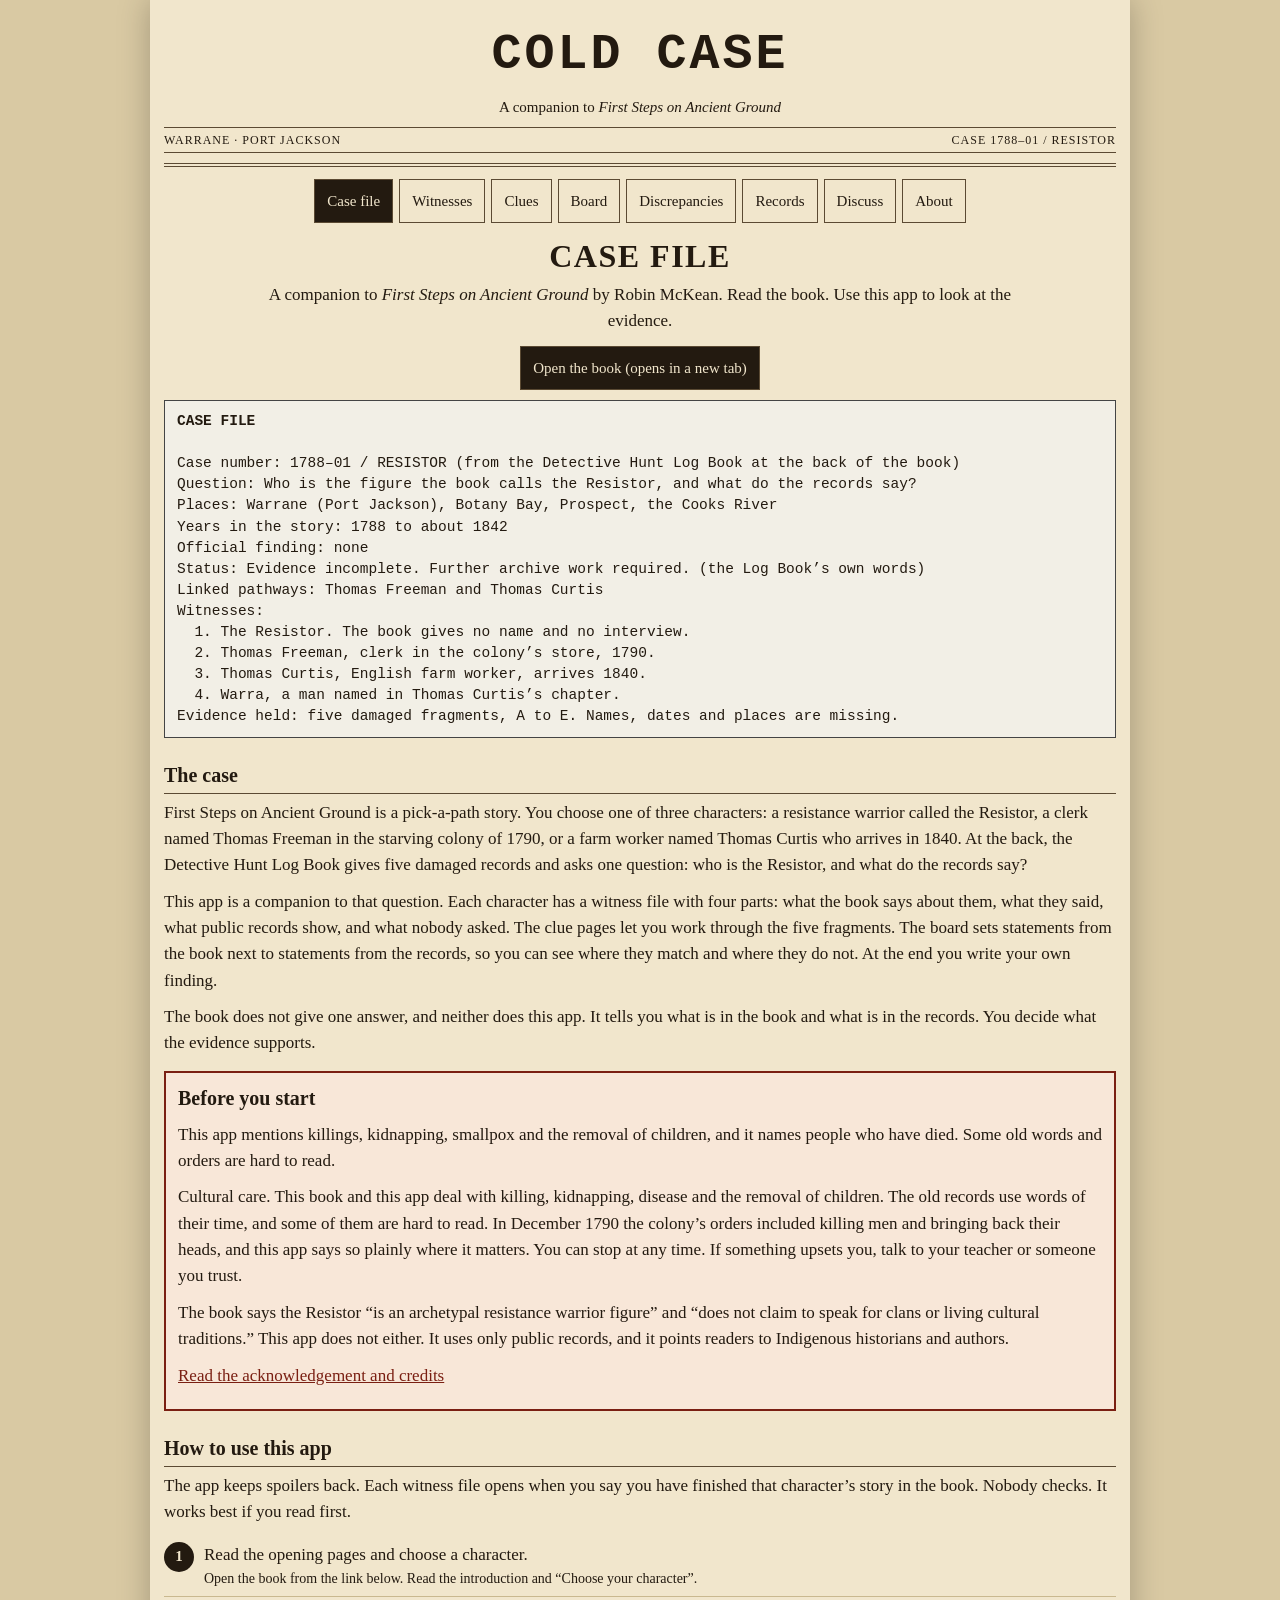
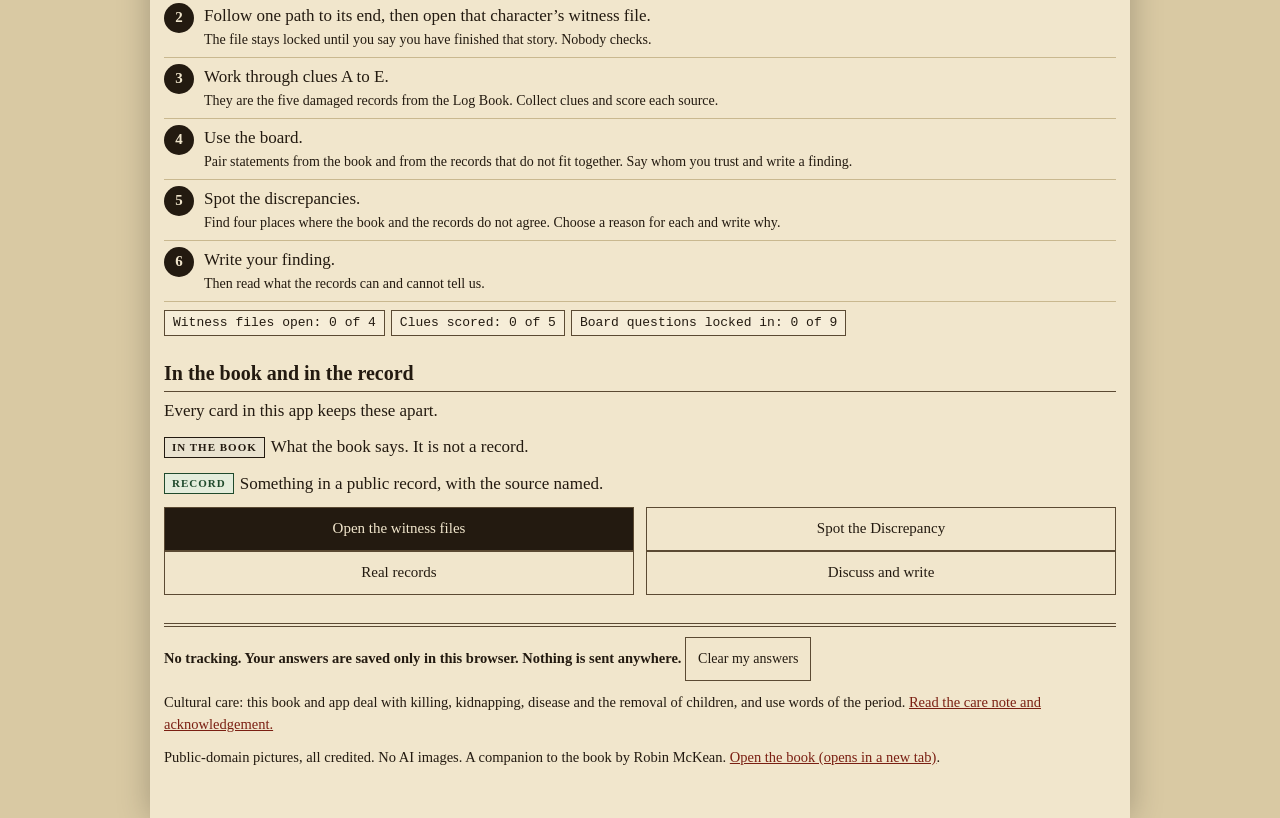
==== commit 842d59ea: "Revert "Rename book to Walking on Ancient Ground (student and teacher builds, README)" This reverts " ====
--- a/index.html
+++ b/index.html
@@ -1,8 +1,8 @@
 <!doctype html>
 <html lang="en-AU"><head><meta charset="utf-8">
 <meta name="viewport" content="width=device-width,initial-scale=1">
-<title>Cold Case · Walking on Ancient Ground</title>
-<meta name="description" content="A companion to Walking on Ancient Ground: witness files, the Log Book clues, a board that sets the book beside public records, a Spot the Discrepancy activity and class questions.">
+<title>Cold Case · First Steps on Ancient Ground</title>
+<meta name="description" content="A companion to First Steps on Ancient Ground: witness files, the Log Book clues, a board that sets the book beside public records, a Spot the Discrepancy activity and class questions.">
 <meta name="theme-color" content="#231a10">
 <link rel="icon" href="data:image/svg+xml,%3Csvg xmlns='http://www.w3.org/2000/svg' viewBox='0 0 32 32'%3E%3Crect width='32' height='32' fill='%23231a10'/%3E%3Cpath d='M6 24 L16 8 L26 24' stroke='%23f1e6cc' stroke-width='3' fill='none'/%3E%3C/svg%3E">
 <link rel="stylesheet" href="styles.css">
@@ -12,7 +12,7 @@
 <header>
 
  <div class="mast">Cold Case</div>
- <div class="sub">A companion to <em>Walking on Ancient Ground</em></div>
+ <div class="sub">A companion to <em>First Steps on Ancient Ground</em></div>
  <div class="dateline"><span>Warrane · Port Jackson</span><span>Case 1788–01 / Resistor</span></div>
 </header>
 <nav id="nav" aria-label="Sections"></nav>
--- a/styles.css
+++ b/styles.css
@@ -123,7 +123,7 @@
  #print p{margin:0 0 4px}
  @page{margin:14mm}
 }
-/* Walking on Ancient Ground additions */
+/* First Steps additions */
 .b-book{color:var(--ink);border-color:var(--ink);background:#e9e2cf}
 .panel.book{border-left:6px solid var(--ink)}
 .cta{display:flex;gap:8px;flex-wrap:wrap;justify-content:center;margin:10px 0}
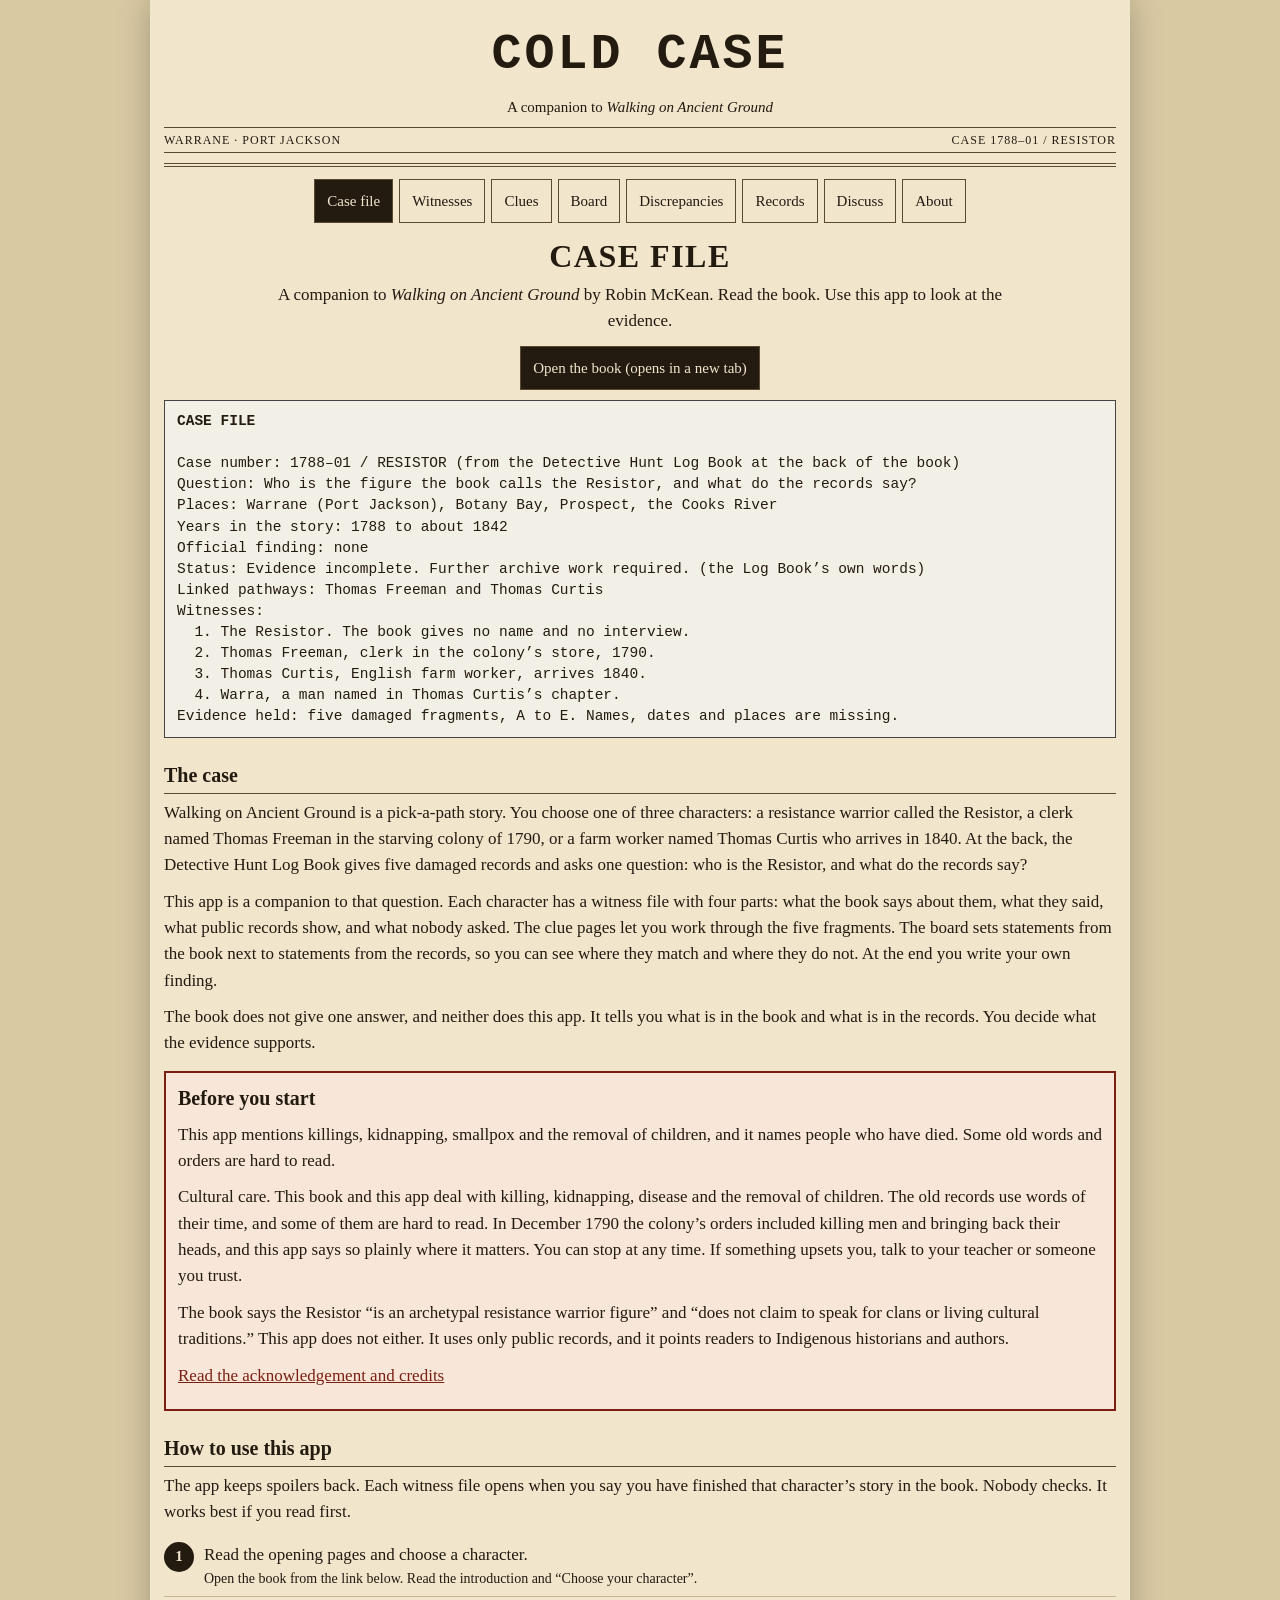
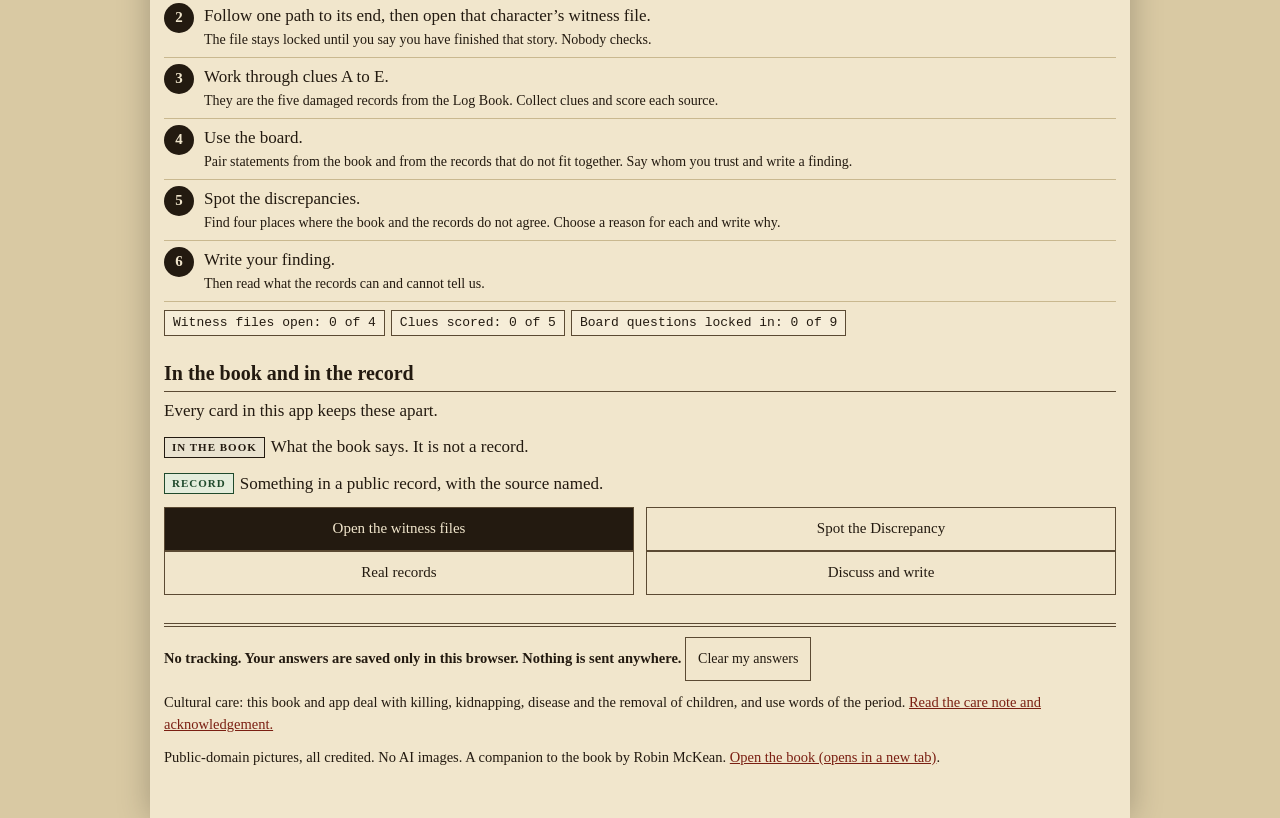
==== commit da71093b: "Reapply "Rename book to Walking on Ancient Ground (student and teacher builds, README)" This reverts" ====
--- a/index.html
+++ b/index.html
@@ -1,8 +1,8 @@
 <!doctype html>
 <html lang="en-AU"><head><meta charset="utf-8">
 <meta name="viewport" content="width=device-width,initial-scale=1">
-<title>Cold Case · First Steps on Ancient Ground</title>
-<meta name="description" content="A companion to First Steps on Ancient Ground: witness files, the Log Book clues, a board that sets the book beside public records, a Spot the Discrepancy activity and class questions.">
+<title>Cold Case · Walking on Ancient Ground</title>
+<meta name="description" content="A companion to Walking on Ancient Ground: witness files, the Log Book clues, a board that sets the book beside public records, a Spot the Discrepancy activity and class questions.">
 <meta name="theme-color" content="#231a10">
 <link rel="icon" href="data:image/svg+xml,%3Csvg xmlns='http://www.w3.org/2000/svg' viewBox='0 0 32 32'%3E%3Crect width='32' height='32' fill='%23231a10'/%3E%3Cpath d='M6 24 L16 8 L26 24' stroke='%23f1e6cc' stroke-width='3' fill='none'/%3E%3C/svg%3E">
 <link rel="stylesheet" href="styles.css">
@@ -12,7 +12,7 @@
 <header>
 
  <div class="mast">Cold Case</div>
- <div class="sub">A companion to <em>First Steps on Ancient Ground</em></div>
+ <div class="sub">A companion to <em>Walking on Ancient Ground</em></div>
  <div class="dateline"><span>Warrane · Port Jackson</span><span>Case 1788–01 / Resistor</span></div>
 </header>
 <nav id="nav" aria-label="Sections"></nav>
--- a/styles.css
+++ b/styles.css
@@ -123,7 +123,7 @@
  #print p{margin:0 0 4px}
  @page{margin:14mm}
 }
-/* First Steps additions */
+/* Walking on Ancient Ground additions */
 .b-book{color:var(--ink);border-color:var(--ink);background:#e9e2cf}
 .panel.book{border-left:6px solid var(--ink)}
 .cta{display:flex;gap:8px;flex-wrap:wrap;justify-content:center;margin:10px 0}
